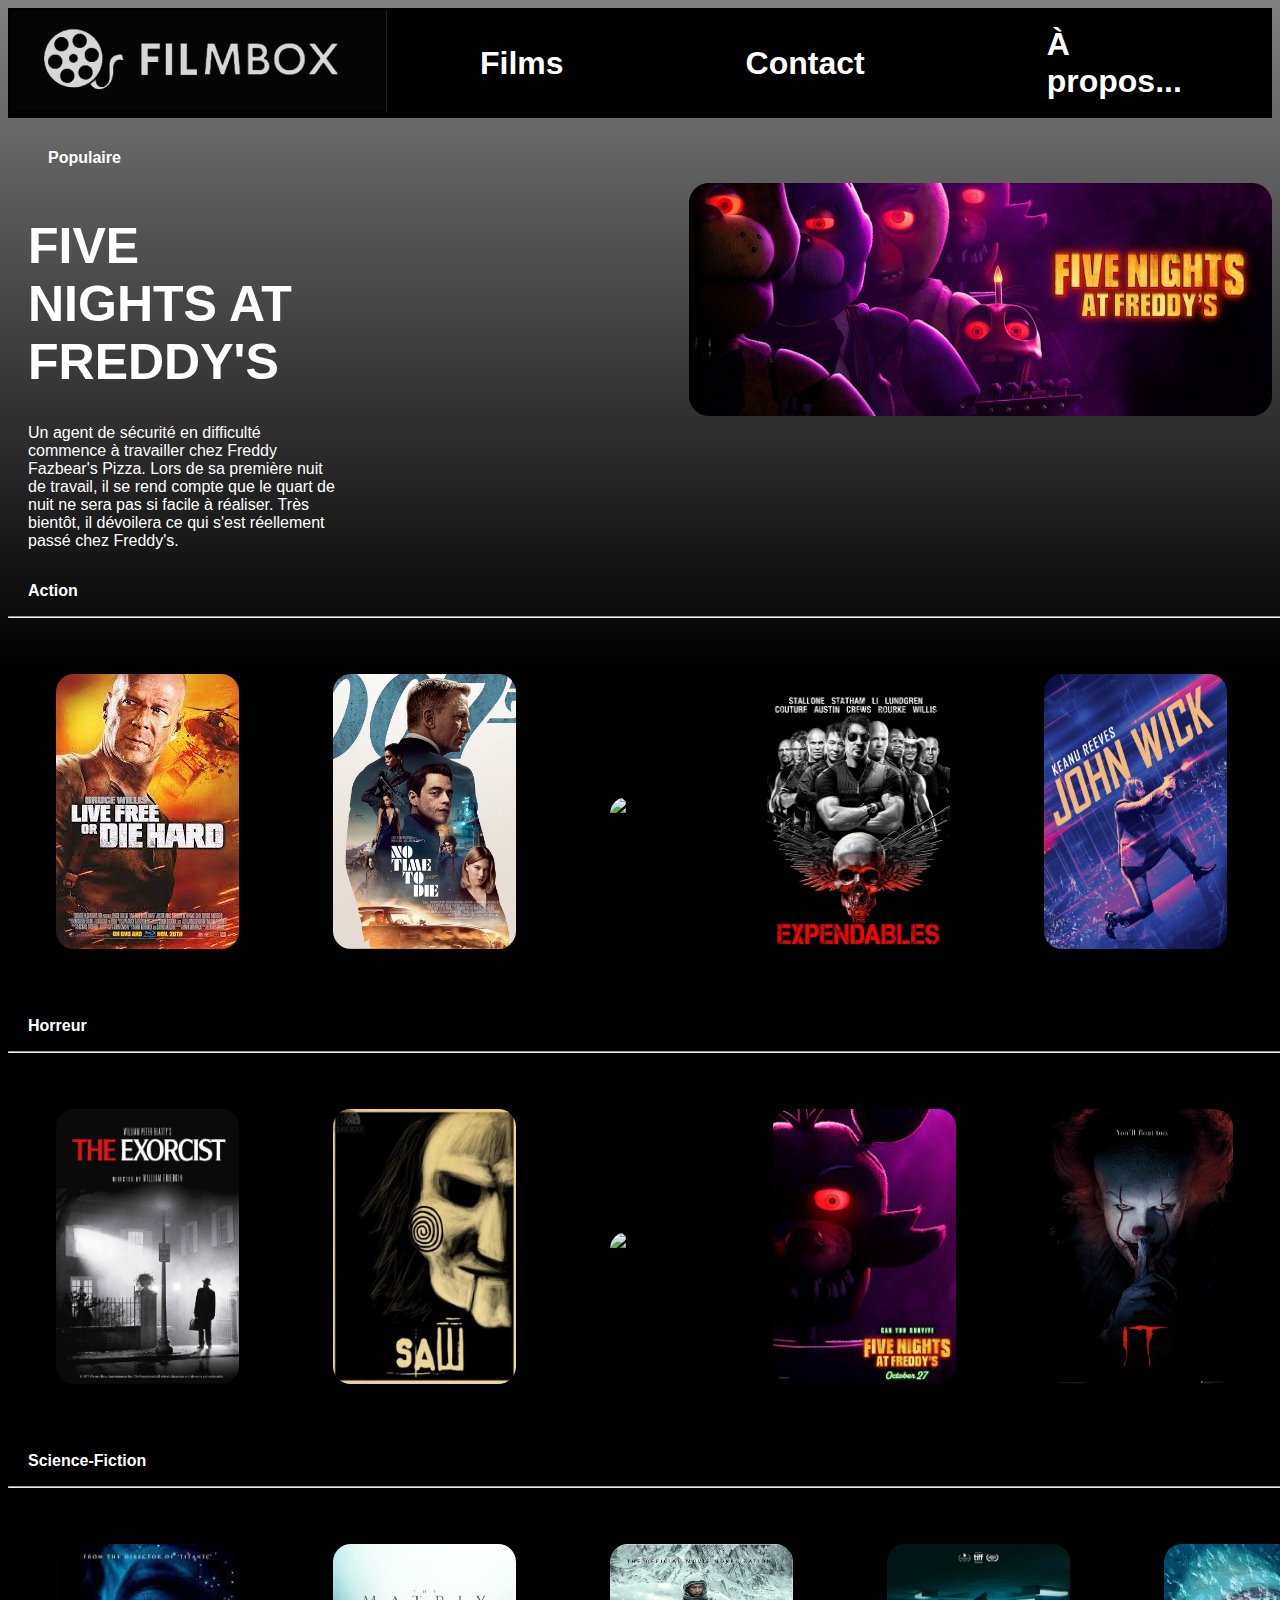
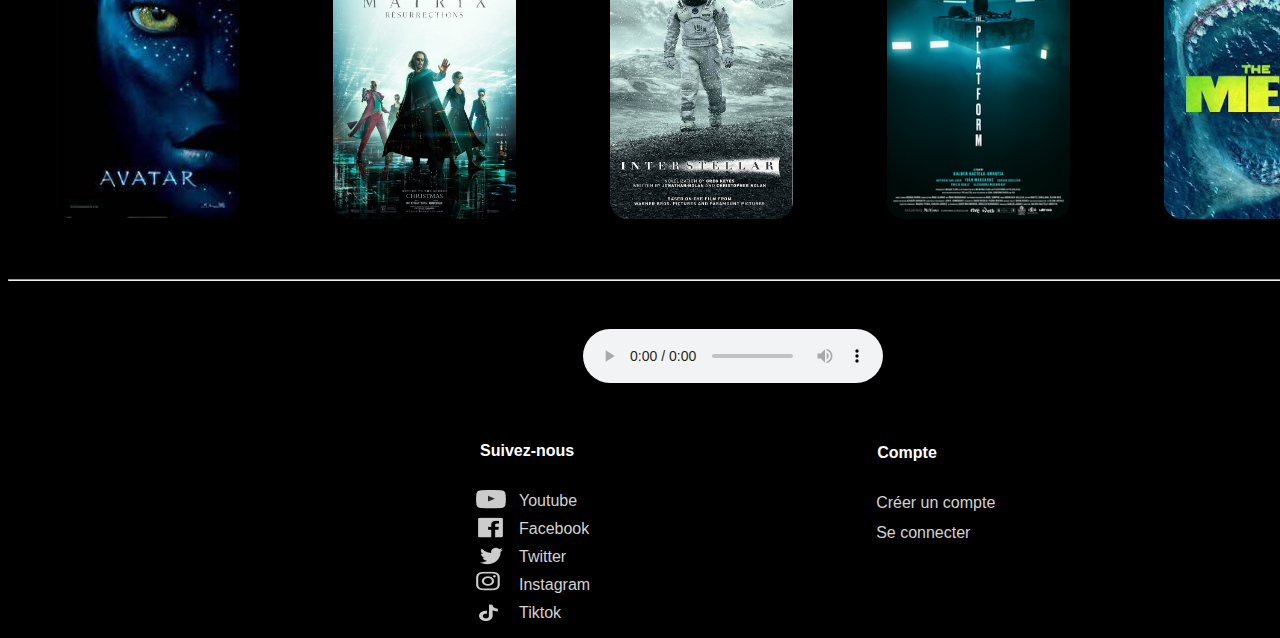
==== index.html @ f68de166 "Contenu CSS Done" ====
<!DOCTYPE html>
<html lang="fr">

<head>
    <meta charset="UTF-8">
    <meta name="viewport" content="width=device-width, initial-scale=1.0">
    <title>Accueil</title>
    <link rel="stylesheet" href="style.css" type="text/css">
</head>

<body class="back">

    <body>
        <header class="head">
            <table>
                <tr>
                    <td><img id="logo" src="images/Logo.jpg" alt="Logo du site"></td>
                    <td class="pages">Films</td>
                    <td class="pages">Contact</td>
                    <td class="pages">À propos...</td>
                </tr>
            </table>
        </header>

        <p class="main-title">Populaire</p>

        <div class="container">
            
            
            <div>
                <h1 id="fnaf">FIVE NIGHTS AT FREDDY'S</h1>
                
                <p class="synopsis">Un agent de sécurité en difficulté commence à travailler chez 
                Freddy Fazbear's Pizza. Lors de sa première nuit de travail, il se 
                rend compte que le quart de nuit ne sera pas si facile à réaliser.
                Très bientôt, il dévoilera ce qui s'est réellement passé chez 
                Freddy's.
            </p></div>
            
            <img src="images/Fnaf(trailer).png" alt="Five night at Freddys" class="fnaf-banner">
            
        </div>

        <p class="title">Action</p>
        <hr class="ligne-horz">

        <table>
            <tr>
                <th><img src="images/LiveFreeDieHard.png" height="275" width="183" alt="LiveFreeDieHard" class="image">
                </th>
                <th><img src="images/NoTimeToDie.png" height="275" width="183" alt="NoTimeToDie" class="image"></th>
                <th><img src="images/MadMax.png" height="275" width="183" alt="MadMax" class="image"></th>
                <th><img src="images/Expendables.png" height="275" width="183" alt="Expendables" class="image"></th>
                <th><img src="images/JohnWick.png" height="275" width="183" alt="JohnWick" class="image"></th>
            </tr>
        </table>

        <p class="title">Horreur</p>
        <hr class="ligne-horz">

        <table>
            <tr>
                <th><img src="images/TheExorcist.png" height="275" width="183" alt="TheExorcist" class="image"></th>
                <th><img src="images/Saw.png" height="275" width="183" alt="Saw" class="image"></th>
                <th><img src="images/Annabelle.png" height="275" width="183" alt="Annabelle" class="image"></th>
                <th><img src="images/Fnaf.jpg" height="275" width="183" alt="Fnaf" class="image"></th>
                <th><img src="images/IT.png" height="275" width="183" alt="IT" class="image"></th>
            </tr>
        </table>

        <p class="title">Science-Fiction</p>
        <hr class="ligne-horz">

        <table>
            <tr>
                <th><img src="images/Avatar.png" height="275" width="183" alt="Avatar" class="image"></th>
                <th><img src="images/Matrix.png" height="275" width="183" alt="Matrix" class="image"></th>
                <th><img src="images/Interstellar.jpg" height="275" width="183" alt="Interstellar" class="image"></th>
                <th><img src="images/Platform.jpg" height="275" width="183" alt="Platform" class="image"></th>
                <th><img src="images/TheMeg.png" height="275" width="183" alt="TheMeg" class="image"></th>
            </tr>
        </table>
        <hr class="ligne-horz">

        <audio src="audio/Project-Ex.mp3" controls class="audio"></audio>

        <table class="text">
            <tr>
                <th class="titre-reseau">Suivez-nous</th>
                <th class="titre-compte">Compte</th>
            </tr>
        </table>

        <table>
            <tr>
                <th><img src="images/Réseaux sociaux.png" alt="Socials" class="image-reseau"></th>
                <th class="text-reseau">Youtube<br>Facebook<br>Twitter<br>Instagram<br>Tiktok</th>
                <th class="text-compte">Créer un compte<br>Se connecter</th>
            </tr>
        </table>
    </body>

</html>
---- style.css ----
.back {
    background-image: linear-gradient(grey, black 30%);
}



#logo {
    margin-left: 0px;
}

.head {
    background-color: black;
    margin-left: 0%;
}

.pages {
    padding-right: 90px;
    padding-left: 90px;
    color: #FFF;
    font-family: 'Inter', sans-serif;
    font-size: 32px;
    font-style: normal;
    font-weight: 700;
}

.info {
    color: #FFF;
    font-family: 'Inter', sans-serif;
    font-style: normal;
    /*font-size: 30px;*/
    padding-left: 18px;
}

.titre {
    color: #FFF;
    font-family: 'Gill Sans', 'Gill Sans MT', Calibri, 'Trebuchet MS', sans-serif;
}

.text {
    color: white;
    font-family: 'Inter', sans-serif;
    font-style: normal;
    padding-left: 20px;
}

#contenuTitre {
    color: #FFF;
    font-size: 50px;
    padding-left: 20px;
    font-weight: bold;
    font-family: 'Saira Condensed', sans-serif;
}

.centrer {
    display: flex;
    flex-wrap: wrap;
    justify-content: flex-start;
}

#vertical-line {
    display: flex;
    justify-content: center;
    align-items: center;
    flex-wrap: nowrap;

    width: 1px;
    min-height: 400px;
    background: white;
}

.presentation {
    display: flex;
    flex-wrap: nowrap;
    justify-content: baseline;
}

.image {
    border-radius: 6cap;
    padding: 45px;
}

.ligne-horz {
    width: 1400px;

}

.audio {
    padding-left: 575px;
    padding-top: 40px;
}

.title {
    color: white;
    font-family: 'Inter', sans-serif;
    font-style: normal;
    padding-left: 20px;
    font-weight: bold;
}

.main-title {
    color: white;
    font-family: 'Inter', sans-serif;
    font-style: normal;
    padding-left: 40px;
    padding-top: 15px;
    font-weight: bold;
}

.fnaf-banner {
    padding-left: 350px;
    padding-top: 0px;
    display: flex;
    flex-direction: row;
    justify-content: flex-end;
    align-items: flex-end;
}

.container{
    display: flex;
    flex-direction: row;
    justify-content: space-between;
    align-items: flex-start;
}

#fnaf {
    padding-left: 20px;
    color: #FFF;
    font-size: 50px;
    font-weight: bold;
    font-family: 'Saira Condensed', sans-serif;
   
}
.synopsis {
    display: flex;
    justify-content: flex-start;
    align-items: flex-start;
    flex-wrap: wrap;
    color: white;
    font-family: 'Inter', sans-serif;
    font-style: normal;
    text-align: top;    
    padding-left: 20px;
   
}

.titre-reseau {
    padding-left: 450px;
    padding-top: 50px;

}

.titre-compte {
    padding-left: 300px;
    padding-top: 55px;

}

.image-reseau {
    padding-left: 465px;
    padding-top: 20px;
}

.text-reseau {
    color: lightgray;
    font-family: 'Inter', sans-serif;
    font-style: normal;
    line-height: 28px;
    padding-left: 10px;
    text-align: left;
    padding-top: 20px;
    font-weight: 100;
}

.text-compte {
    color: lightgray;
    font-family: 'Inter', sans-serif;
    font-style: normal;
    padding-left: 283px;
    line-height: 30px;
    text-align: left;
    font-weight: 100;
    padding-bottom: 60px;
}

#videotrailer{
    padding-top: 100px;
    padding-right: 100px;
    display: flex;
    flex-direction: row;
    justify-content: flex-end;
    align-items: flex-end;
}

.infoFilm{
    width: 400px;
    display: flex;
    flex-direction: row;
    justify-content:space-between;
    color: white;
    font-family: 'Inter', sans-serif;
    font-style: normal;
    padding-left: 20px;
   
}

#Genre{
    padding-top: 20px;
}
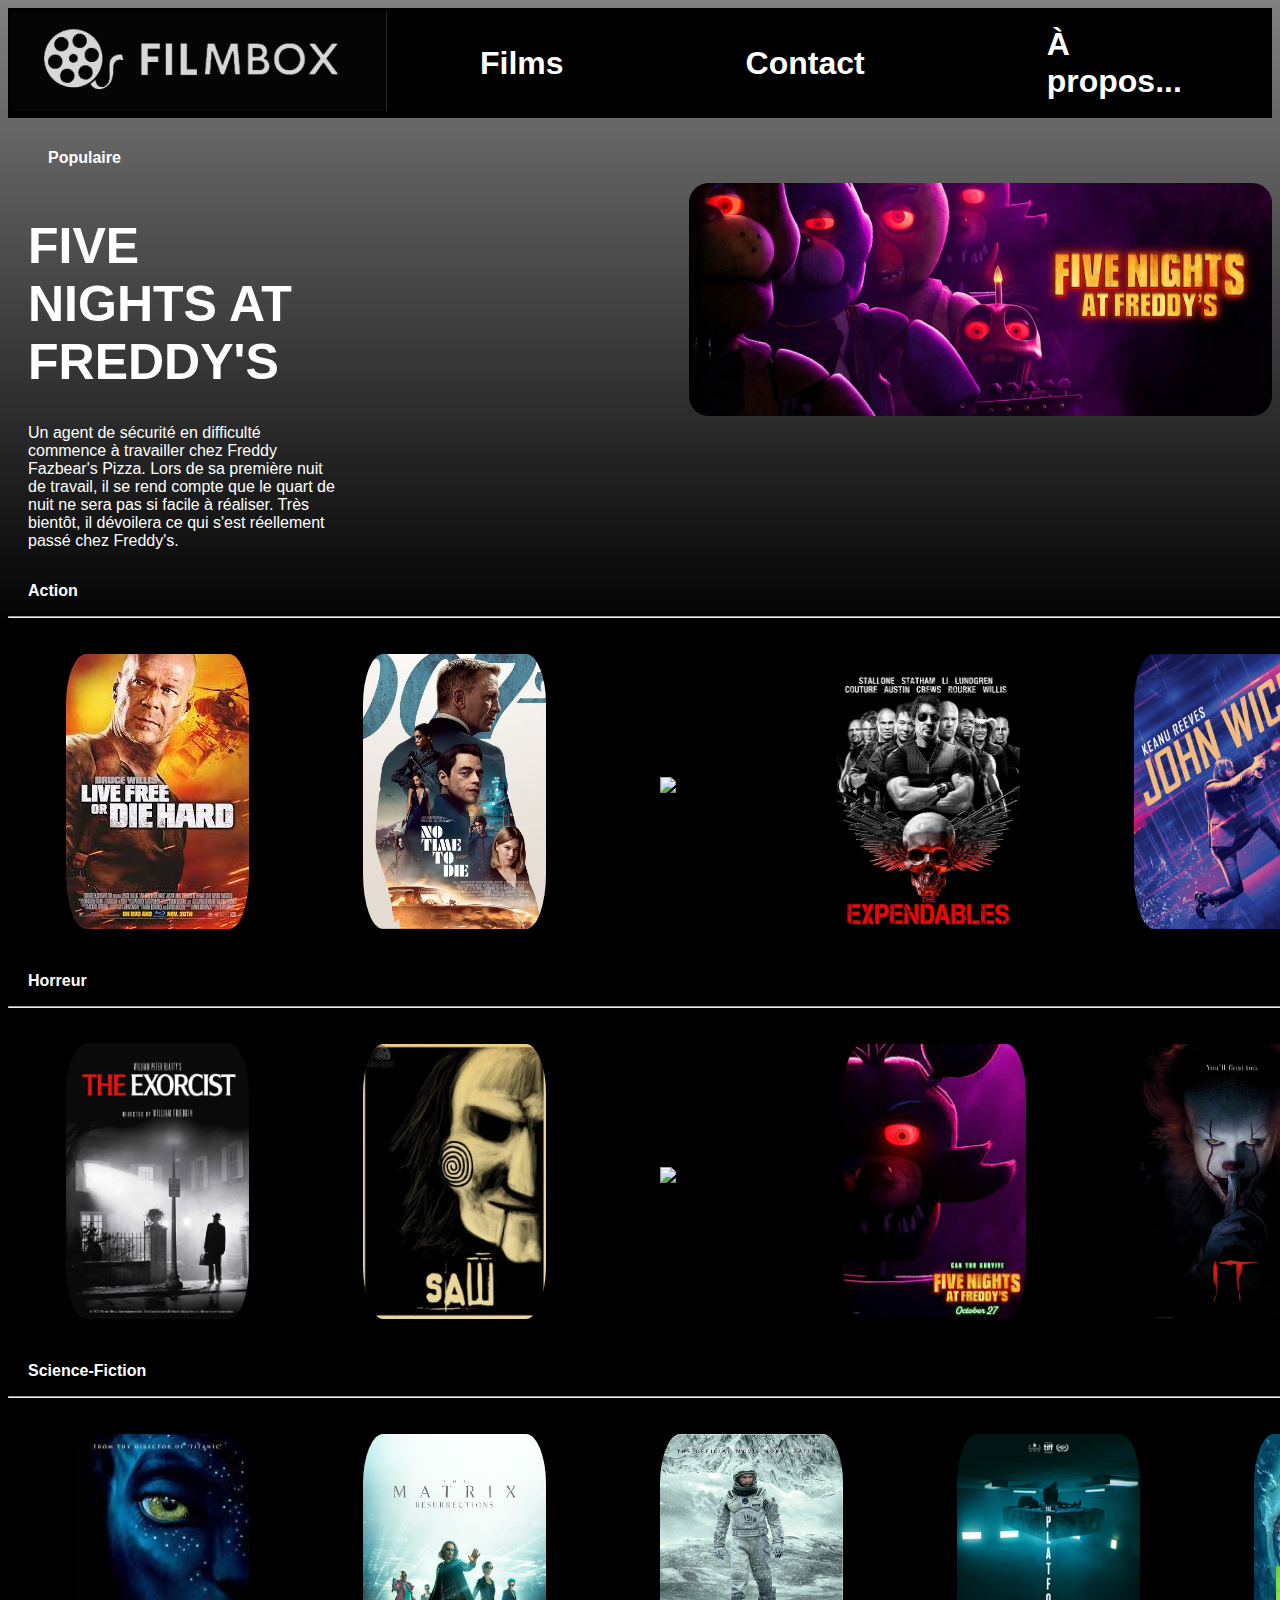
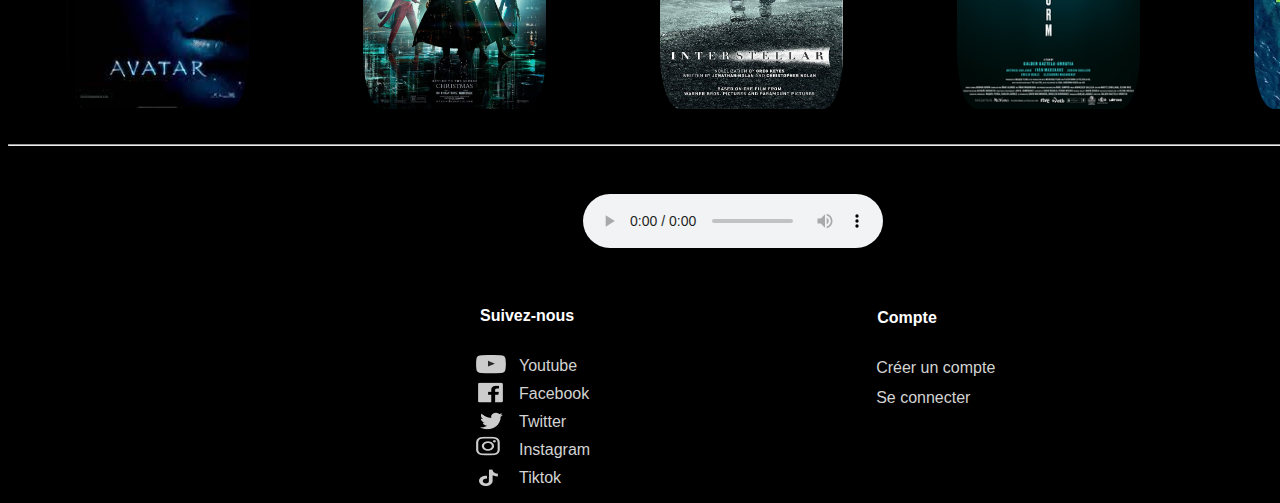
==== commit ac6644cd: "A propos et CSS" ====
--- a/index.html
+++ b/index.html
@@ -25,20 +25,21 @@
         <p class="main-title">Populaire</p>
 
         <div class="container">
-            
-            
+
+
             <div>
                 <h1 id="fnaf">FIVE NIGHTS AT FREDDY'S</h1>
-                
-                <p class="synopsis">Un agent de sécurité en difficulté commence à travailler chez 
-                Freddy Fazbear's Pizza. Lors de sa première nuit de travail, il se 
-                rend compte que le quart de nuit ne sera pas si facile à réaliser.
-                Très bientôt, il dévoilera ce qui s'est réellement passé chez 
-                Freddy's.
-            </p></div>
-            
+
+                <p class="synopsis">Un agent de sécurité en difficulté commence à travailler chez
+                    Freddy Fazbear's Pizza. Lors de sa première nuit de travail, il se
+                    rend compte que le quart de nuit ne sera pas si facile à réaliser.
+                    Très bientôt, il dévoilera ce qui s'est réellement passé chez
+                    Freddy's.
+                </p>
+            </div>
+
             <img src="images/Fnaf(trailer).png" alt="Five night at Freddys" class="fnaf-banner">
-            
+
         </div>
 
         <p class="title">Action</p>
--- a/style.css
+++ b/style.css
@@ -1,9 +1,9 @@
+/*degradé background*/
 .back {
     background-image: linear-gradient(grey, black 30%);
 }
 
-
-
+/*logo filmbox*/
 #logo {
     margin-left: 0px;
 }
@@ -23,24 +23,59 @@
     font-weight: 700;
 }
 
-.info {
-    color: #FFF;
-    font-family: 'Inter', sans-serif;
-    font-style: normal;
-    /*font-size: 30px;*/
+/*DA, nom, et role*/
+.info1 {
+    color: #FFF;
+    font-family: 'Inter', sans-serif;
     padding-left: 18px;
-}
-
-.titre {
-    color: #FFF;
-    font-family: 'Gill Sans', 'Gill Sans MT', Calibri, 'Trebuchet MS', sans-serif;
-}
-
+    text-align: left;
+}
+
+.info2 {
+    color: #FFF;
+    font-family: 'Inter', sans-serif;
+    padding-left: 140px;
+    text-align: left;
+}
+
+.role1 {
+    color: #FFF;
+    font-family: 'Inter', sans-serif;
+    padding-top: 20px;
+}
+
+.role2 {
+    color: #FFF;
+    font-family: 'Inter', sans-serif;
+    padding-left: 100px;
+    padding-top: 20px;
+}
+/*font, couleur et alignement des textes*/
 .text {
     color: white;
     font-family: 'Inter', sans-serif;
     font-style: normal;
     padding-left: 20px;
+    text-align: left;
+}
+/*description projet1*/
+.text-description1 {
+    color: white;
+    font-family: 'Inter', sans-serif;
+    font-style: normal;
+    padding-left: 20px;
+    text-align: left;
+    font-weight: 100;
+}
+
+/*description projet2*/
+.text-description2 {
+    color: white;
+    font-family: 'Inter', sans-serif;
+    font-style: normal;
+    padding-left: 140px;
+    text-align: left;
+    font-weight: 100;
 }
 
 #contenuTitre {
@@ -57,33 +92,20 @@
     justify-content: flex-start;
 }
 
-#vertical-line {
-    display: flex;
-    justify-content: center;
-    align-items: center;
-    flex-wrap: nowrap;
-
-    width: 1px;
-    min-height: 400px;
-    background: white;
-}
-
-.presentation {
-    display: flex;
-    flex-wrap: nowrap;
-    justify-content: baseline;
-}
-
 .image {
-    border-radius: 6cap;
-    padding: 45px;
-}
-
+    border-radius: 75px;
+    padding: 55px;
+    padding-bottom: 20px;
+    padding-top: 25px;
+}
+
+/*ligne separe categorie*/
 .ligne-horz {
     width: 1400px;
 
 }
 
+/*musique ambient*/
 .audio {
     padding-left: 575px;
     padding-top: 40px;
@@ -115,7 +137,7 @@
     align-items: flex-end;
 }
 
-.container{
+.container {
     display: flex;
     flex-direction: row;
     justify-content: space-between;
@@ -128,8 +150,9 @@
     font-size: 50px;
     font-weight: bold;
     font-family: 'Saira Condensed', sans-serif;
-   
-}
+}
+
+/*synopsis film*/
 .synopsis {
     display: flex;
     justify-content: flex-start;
@@ -138,37 +161,36 @@
     color: white;
     font-family: 'Inter', sans-serif;
     font-style: normal;
-    text-align: top;    
-    padding-left: 20px;
-   
-}
-
+    text-align: top;
+    padding-left: 20px;
+}
+
+/*Reseau sociaux*/
 .titre-reseau {
     padding-left: 450px;
     padding-top: 50px;
-
-}
-
+}
+
+.image-reseau {
+    padding-left: 465px;
+    padding-top: 20px;
+}
+
+.text-reseau {
+    color: lightgray;
+    font-family: 'Inter', sans-serif;
+    font-style: normal;
+    line-height: 28px;
+    padding-left: 10px;
+    text-align: left;
+    padding-top: 20px;
+    font-weight: 100;
+}
+
+/*Cree compte*/
 .titre-compte {
     padding-left: 300px;
     padding-top: 55px;
-
-}
-
-.image-reseau {
-    padding-left: 465px;
-    padding-top: 20px;
-}
-
-.text-reseau {
-    color: lightgray;
-    font-family: 'Inter', sans-serif;
-    font-style: normal;
-    line-height: 28px;
-    padding-left: 10px;
-    text-align: left;
-    padding-top: 20px;
-    font-weight: 100;
 }
 
 .text-compte {
@@ -182,7 +204,8 @@
     padding-bottom: 60px;
 }
 
-#videotrailer{
+/*video trailer*/
+#videotrailer {
     padding-top: 100px;
     padding-right: 100px;
     display: flex;
@@ -191,19 +214,124 @@
     align-items: flex-end;
 }
 
-.infoFilm{
+.infoFilm {
     width: 400px;
     display: flex;
     flex-direction: row;
-    justify-content:space-between;
-    color: white;
-    font-family: 'Inter', sans-serif;
-    font-style: normal;
-    padding-left: 20px;
-   
-}
-
-#Genre{
-    padding-top: 20px;
-}
-
+    justify-content: space-between;
+    color: white;
+    font-family: 'Inter', sans-serif;
+    font-style: normal;
+    padding-left: 20px;
+}
+
+#Genre {
+    padding-top: 20px;
+}
+
+.button {
+    display: flex;
+    justify-content: flex-start;
+    align-items: flex-start;
+    width: 500px;
+    font-family: 'Inter', sans-serif;
+    font-size: 22px;
+    margin: 5px;
+    color: white;
+    padding: 10px;
+    font-weight: bold;
+}
+
+#buttonâge {
+    display: flex;
+    justify-content: flex-start;
+    align-items: flex-start;
+    width: 500px;
+    font-family: 'Inter', sans-serif;
+    font-size: 22px;
+    margin: 5px;
+    color: black;
+    padding: 10px;
+}
+
+.input {
+    display: flex;
+    justify-content: flex-start;
+    align-items: flex-start;
+    width: 500px;
+    font-family: 'Inter', sans-serif;
+    font-size: 22px;
+    margin: 5px;
+    color: black;
+    padding: 10px;
+}
+
+.nom {
+    color: white;
+    width: 50px;
+    font-family: 'Inter', sans-serif;
+    font-size: 30px;
+    font-weight: bold;
+}
+
+.square {
+    display: flex;
+    justify-content: center;
+    flex-direction: column;
+    align-items: center;
+    padding: 25px;
+    width: fit-content;
+}
+
+.remplir {
+    margin: 50px;
+    display: flex;
+    justify-content: center;
+    align-items: center;
+}
+
+.format {
+    padding: 5px;
+    margin: 10px;
+}
+
+.suggestions {
+    display: flex;
+    justify-content: flex-start;
+    align-items: center;
+    margin: 20px;
+    padding: 15px;
+}
+
+.FilmSuggestions {
+
+    color: #FFF;
+    font-family: 'Inter', sans-serif;
+}
+
+#Proposition {
+    display: flex;
+    flex-direction: row;
+    flex-wrap: wrap;
+    justify-content: center;
+    align-items: center;
+}
+
+/*Boutton send*/
+.send {
+    color: white;
+    background-color: red;
+    display: flex;
+    justify-content: center;
+    align-items: center;
+    flex-wrap: wrap;
+    width: 600px;
+    height: 50px;
+}
+/*Ligne qui separe nos paragraph*/
+.ligne-vert {
+    border-left: 6px;
+    height: 620px;
+    position: absolute;
+    left: 35%;
+}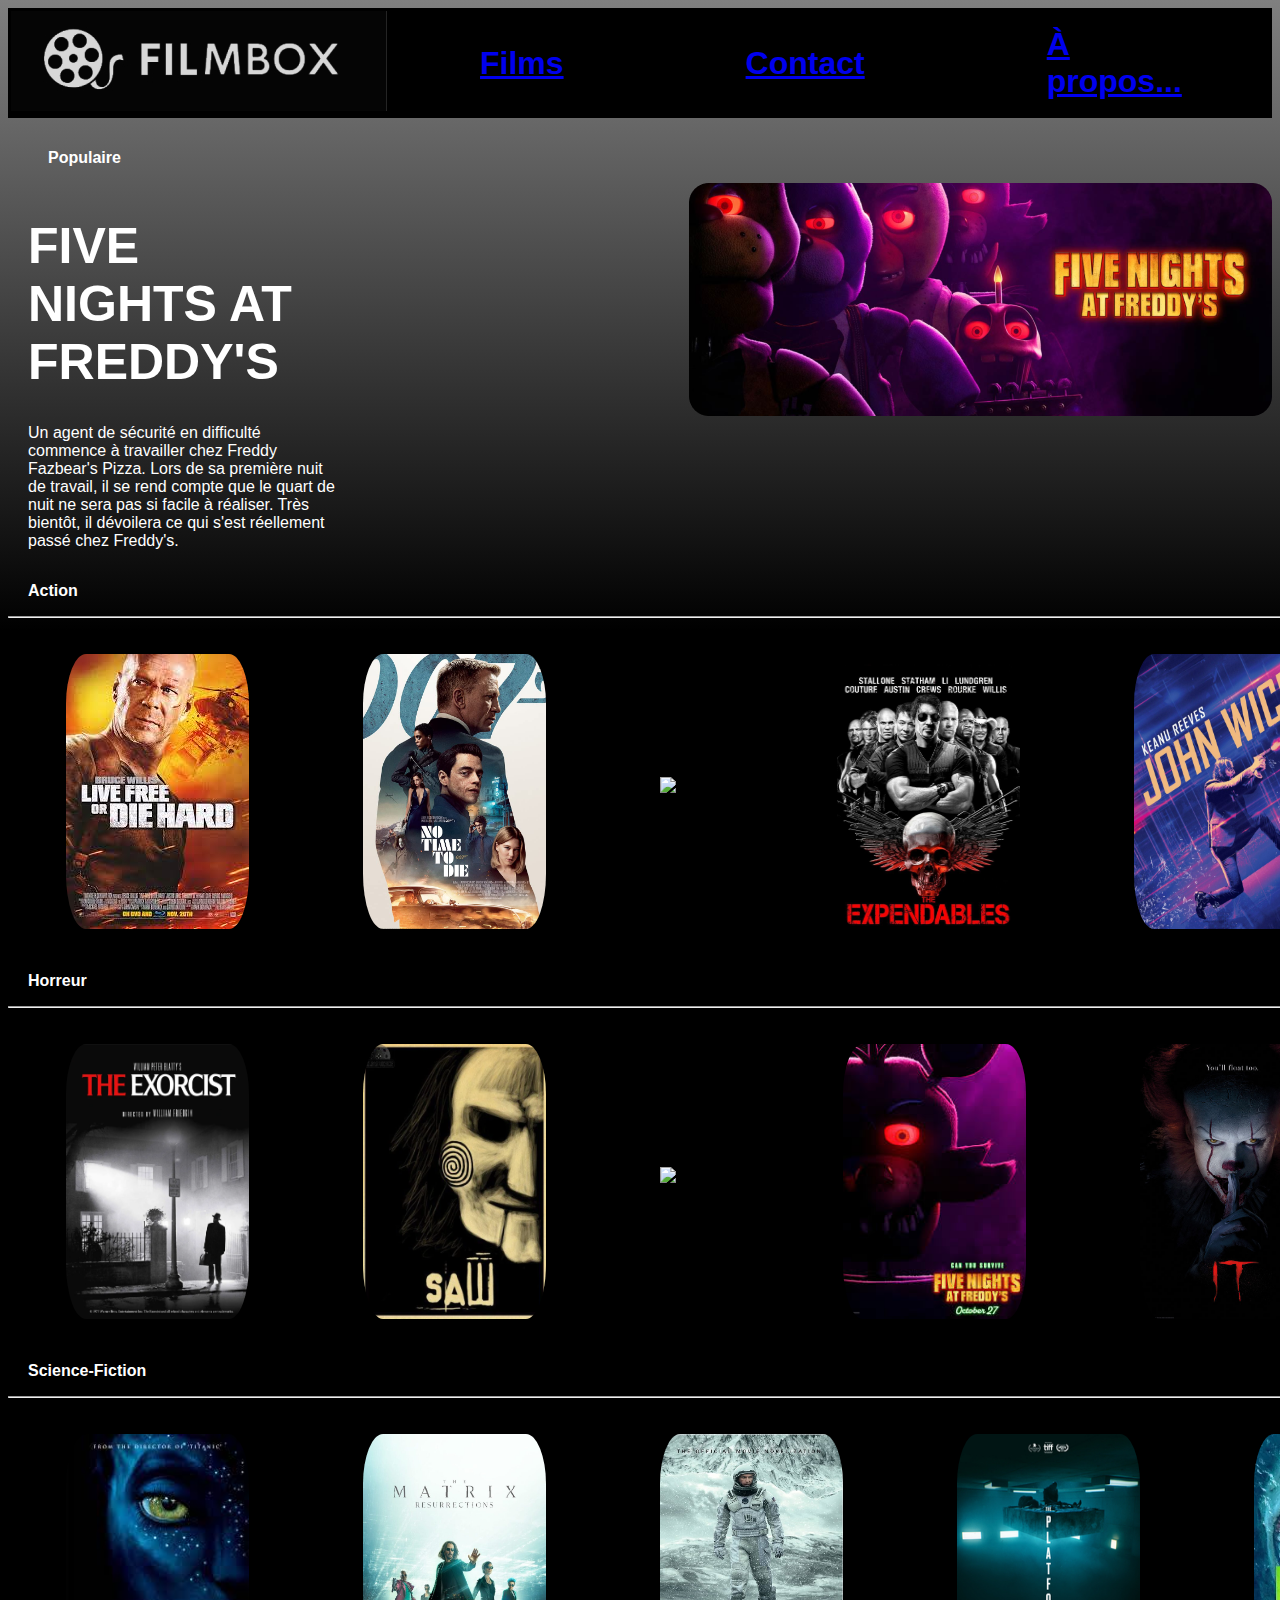
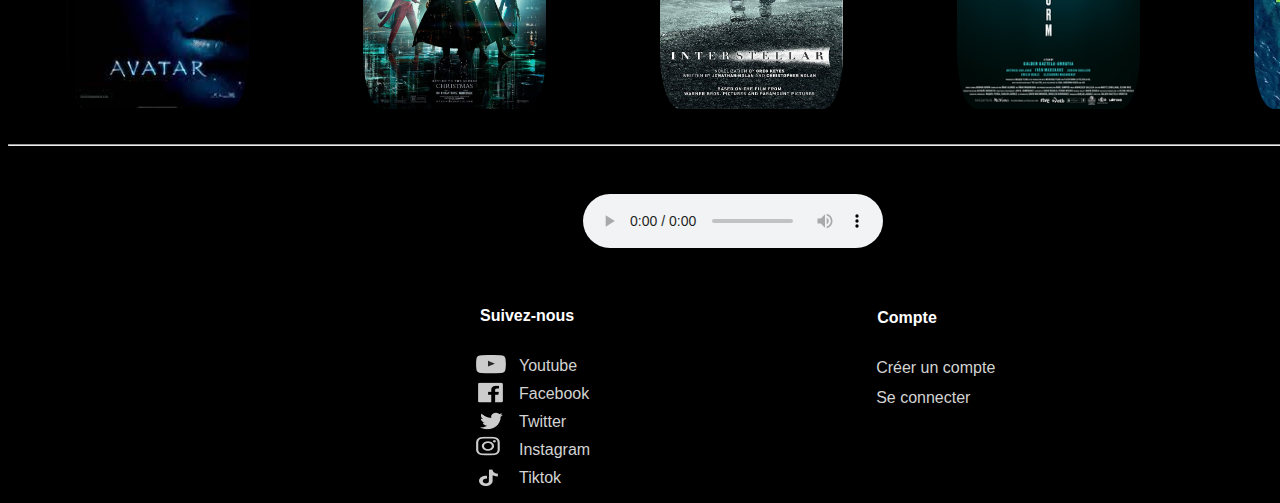
==== commit a10ba51c: "Résolution contact, navigation et l'élément video" ====
--- a/index.html
+++ b/index.html
@@ -11,21 +11,22 @@
 <body class="back">
 
     <body>
+        <!--Banner navigation-->
         <header class="head">
             <table>
                 <tr>
-                    <td><img id="logo" src="images/Logo.jpg" alt="Logo du site"></td>
-                    <td class="pages">Films</td>
-                    <td class="pages">Contact</td>
-                    <td class="pages">À propos...</td>
+                    <td> <a href="index.html"><img id="logo" src="images/Logo.jpg" alt="Logo du site"></a></td>
+                    <td class="pages"><a href="index.html">Films</a></td>
+                    <td class="pages"><a href="Contact.html">Contact</a></td>
+                    <td class="pages"><a href="Propos.html">À propos...</a> </td>
                 </tr>
             </table>
         </header>
 
+        <!--Un section pour le film le plus populaire-->
         <p class="main-title">Populaire</p>
 
         <div class="container">
-
 
             <div>
                 <h1 id="fnaf">FIVE NIGHTS AT FREDDY'S</h1>
@@ -38,10 +39,11 @@
                 </p>
             </div>
 
-            <img src="images/Fnaf(trailer).png" alt="Five night at Freddys" class="fnaf-banner">
+            <a href="Contenu.html"><img src="images/Fnaf(trailer).png" alt="Five night at Freddys" class="fnaf-banner"></a>
 
         </div>
 
+        <!--Les films et leurs catégorie-->
         <p class="title">Action</p>
         <hr class="ligne-horz">
 
@@ -83,8 +85,10 @@
         </table>
         <hr class="ligne-horz">
 
+        <!--element audio-->
         <audio src="audio/Project-Ex.mp3" controls class="audio"></audio>
 
+        <!--Cree compte-->
         <table class="text">
             <tr>
                 <th class="titre-reseau">Suivez-nous</th>
@@ -92,6 +96,7 @@
             </tr>
         </table>
 
+        <!--Reseau sociaux-->
         <table>
             <tr>
                 <th><img src="images/Réseaux sociaux.png" alt="Socials" class="image-reseau"></th>
--- a/style.css
+++ b/style.css
@@ -21,6 +21,8 @@
     font-size: 32px;
     font-style: normal;
     font-weight: 700;
+    text-decoration: none;
+    
 }
 
 /*DA, nom, et role*/
@@ -307,11 +309,12 @@
 
     color: #FFF;
     font-family: 'Inter', sans-serif;
+    align-items: center;
 }
 
 #Proposition {
     display: flex;
-    flex-direction: row;
+    flex-direction: column;
     flex-wrap: wrap;
     justify-content: center;
     align-items: center;
@@ -334,4 +337,9 @@
     height: 620px;
     position: absolute;
     left: 35%;
+}
+
+.video {
+    padding-left: 100px;
+    padding-top: 50px;
 }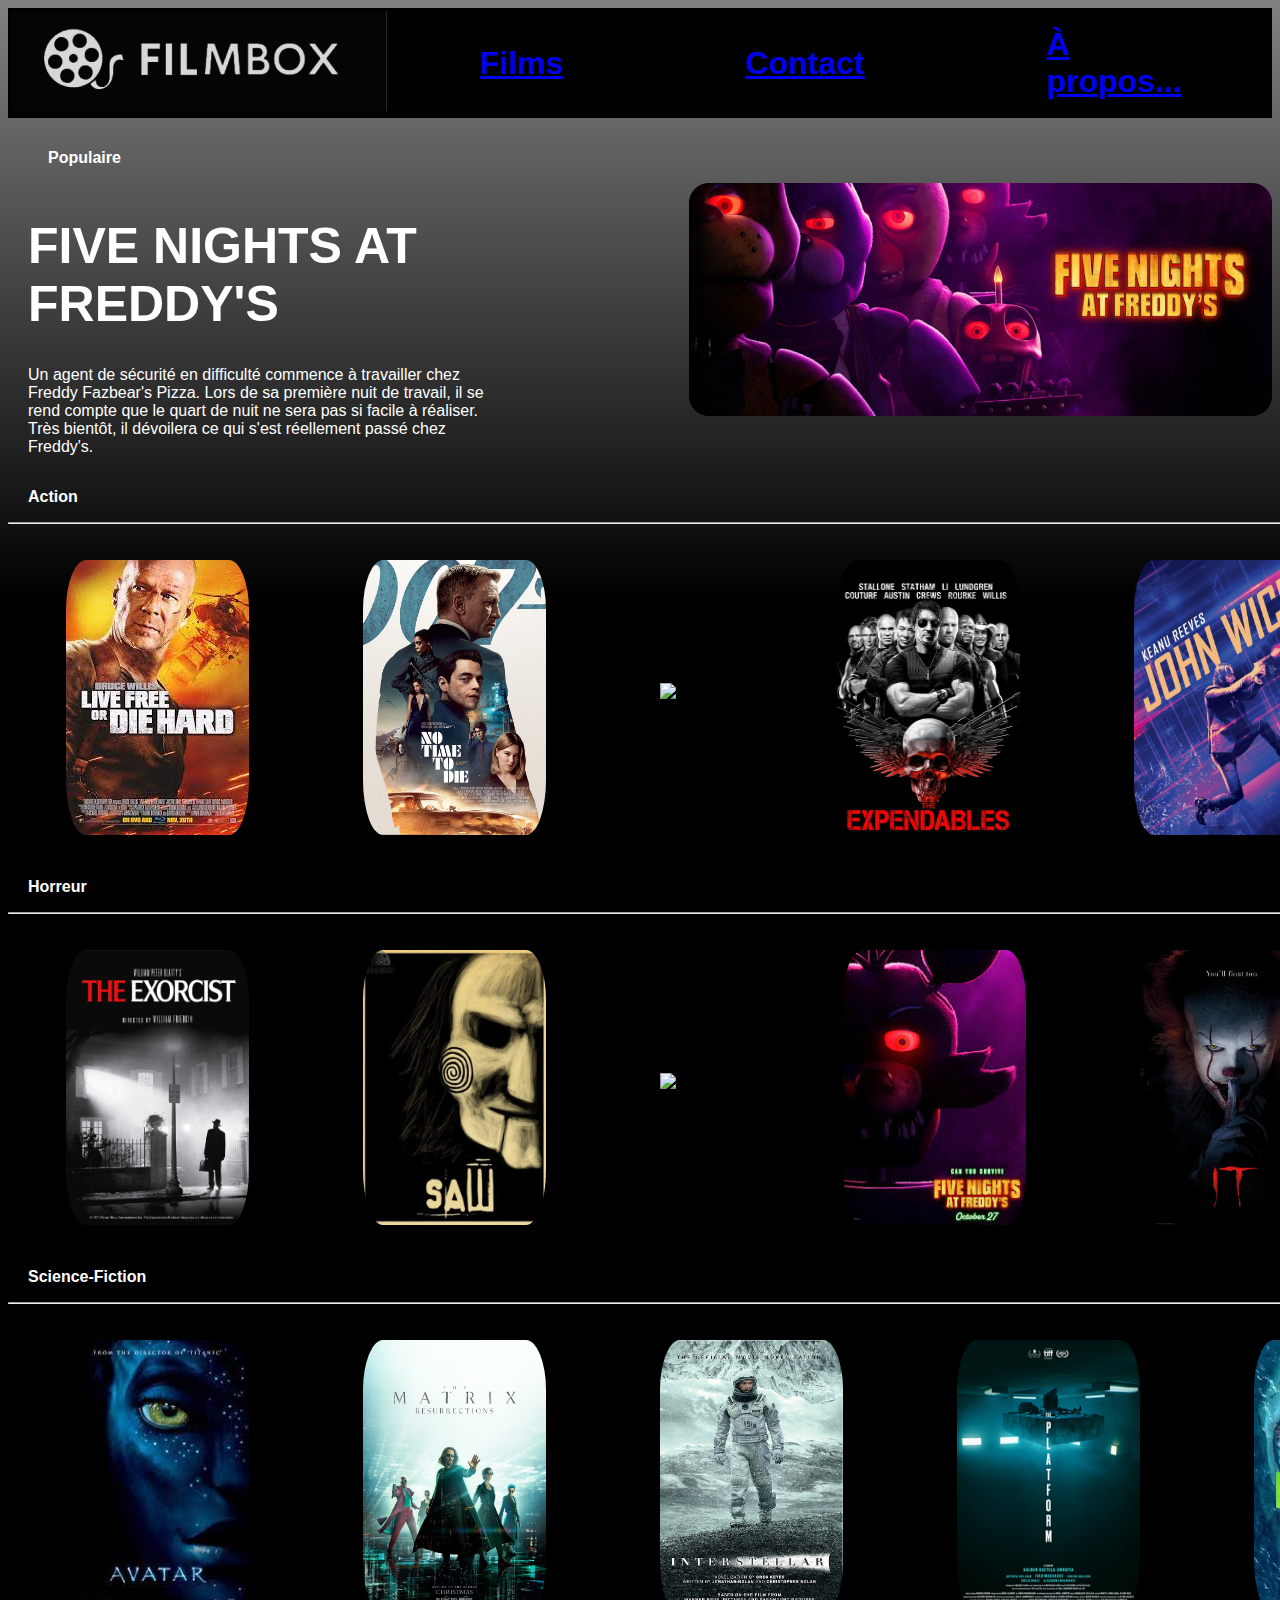
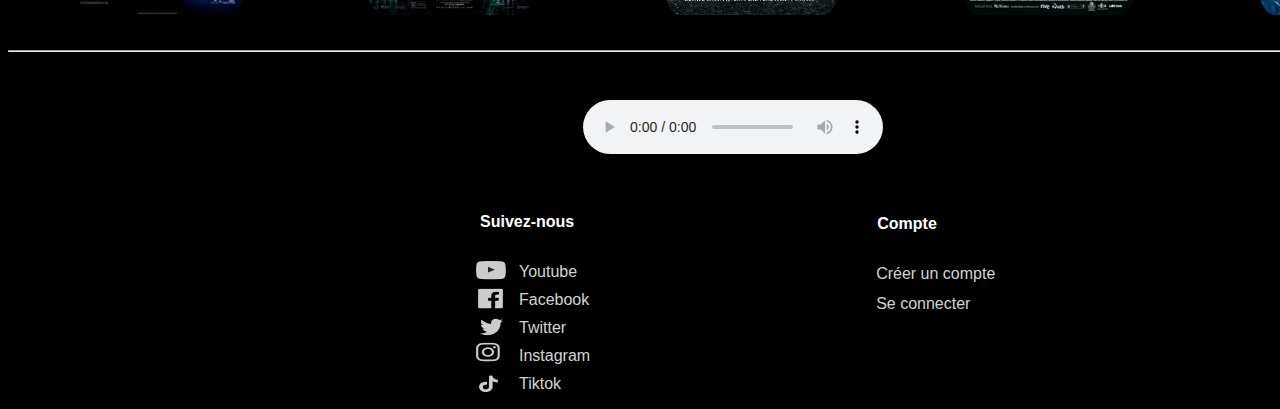
==== commit b7369252: "Modification html et css" ====
--- a/index.html
+++ b/index.html
@@ -31,16 +31,16 @@
             <div>
                 <h1 id="fnaf">FIVE NIGHTS AT FREDDY'S</h1>
 
-                <p class="synopsis">Un agent de sécurité en difficulté commence à travailler chez
-                    Freddy Fazbear's Pizza. Lors de sa première nuit de travail, il se
-                    rend compte que le quart de nuit ne sera pas si facile à réaliser.
-                    Très bientôt, il dévoilera ce qui s'est réellement passé chez
+                <p class="synopsis">Un agent de sécurité en difficulté commence à travailler chez<br>
+                    Freddy Fazbear's Pizza. Lors de sa première nuit de travail, il se<br>
+                    rend compte que le quart de nuit ne sera pas si facile à réaliser.<br>
+                    Très bientôt, il dévoilera ce qui s'est réellement passé chez<br>
                     Freddy's.
                 </p>
             </div>
 
-            <a href="Contenu.html"><img src="images/Fnaf(trailer).png" alt="Five night at Freddys" class="fnaf-banner"></a>
-
+            <a href="Contenu.html"><img src="images/Fnaf(trailer).png" alt="Five night at Freddys"
+                    class="fnaf-banner"></a>
         </div>
 
         <!--Les films et leurs catégorie-->
@@ -57,7 +57,7 @@
                 <th><img src="images/JohnWick.png" height="275" width="183" alt="JohnWick" class="image"></th>
             </tr>
         </table>
-
+        
         <p class="title">Horreur</p>
         <hr class="ligne-horz">
 
@@ -66,7 +66,8 @@
                 <th><img src="images/TheExorcist.png" height="275" width="183" alt="TheExorcist" class="image"></th>
                 <th><img src="images/Saw.png" height="275" width="183" alt="Saw" class="image"></th>
                 <th><img src="images/Annabelle.png" height="275" width="183" alt="Annabelle" class="image"></th>
-                <th><img src="images/Fnaf.jpg" height="275" width="183" alt="Fnaf" class="image"></th>
+                <th><a href="Contenu.html"><img src="images/Fnaf.jpg" height="275" width="183" alt="Fnaf"
+                            class="image"></a></th>
                 <th><img src="images/IT.png" height="275" width="183" alt="IT" class="image"></th>
             </tr>
         </table>
--- a/style.css
+++ b/style.css
@@ -19,10 +19,8 @@
     color: #FFF;
     font-family: 'Inter', sans-serif;
     font-size: 32px;
-    font-style: normal;
     font-weight: 700;
-    text-decoration: none;
-    
+    text-decoration-color: #FFF;
 }
 
 /*DA, nom, et role*/
@@ -36,7 +34,7 @@
 .info2 {
     color: #FFF;
     font-family: 'Inter', sans-serif;
-    padding-left: 140px;
+    padding-left: 130px;
     text-align: left;
 }
 
@@ -52,6 +50,7 @@
     padding-left: 100px;
     padding-top: 20px;
 }
+
 /*font, couleur et alignement des textes*/
 .text {
     color: white;
@@ -60,6 +59,7 @@
     padding-left: 20px;
     text-align: left;
 }
+
 /*description projet1*/
 .text-description1 {
     color: white;
@@ -75,7 +75,7 @@
     color: white;
     font-family: 'Inter', sans-serif;
     font-style: normal;
-    padding-left: 140px;
+    padding-left: 130px;
     text-align: left;
     font-weight: 100;
 }
@@ -104,7 +104,6 @@
 /*ligne separe categorie*/
 .ligne-horz {
     width: 1400px;
-
 }
 
 /*musique ambient*/
@@ -128,10 +127,11 @@
     padding-left: 40px;
     padding-top: 15px;
     font-weight: bold;
+    padding-right: 50px;
 }
 
 .fnaf-banner {
-    padding-left: 350px;
+    padding-left: 20px;
     padding-top: 0px;
     display: flex;
     flex-direction: row;
@@ -306,7 +306,6 @@
 }
 
 .FilmSuggestions {
-
     color: #FFF;
     font-family: 'Inter', sans-serif;
     align-items: center;
@@ -331,12 +330,13 @@
     width: 600px;
     height: 50px;
 }
+
 /*Ligne qui separe nos paragraph*/
 .ligne-vert {
     border-left: 6px;
-    height: 620px;
+    height: 580px;
     position: absolute;
-    left: 35%;
+    left: 32%;
 }
 
 .video {
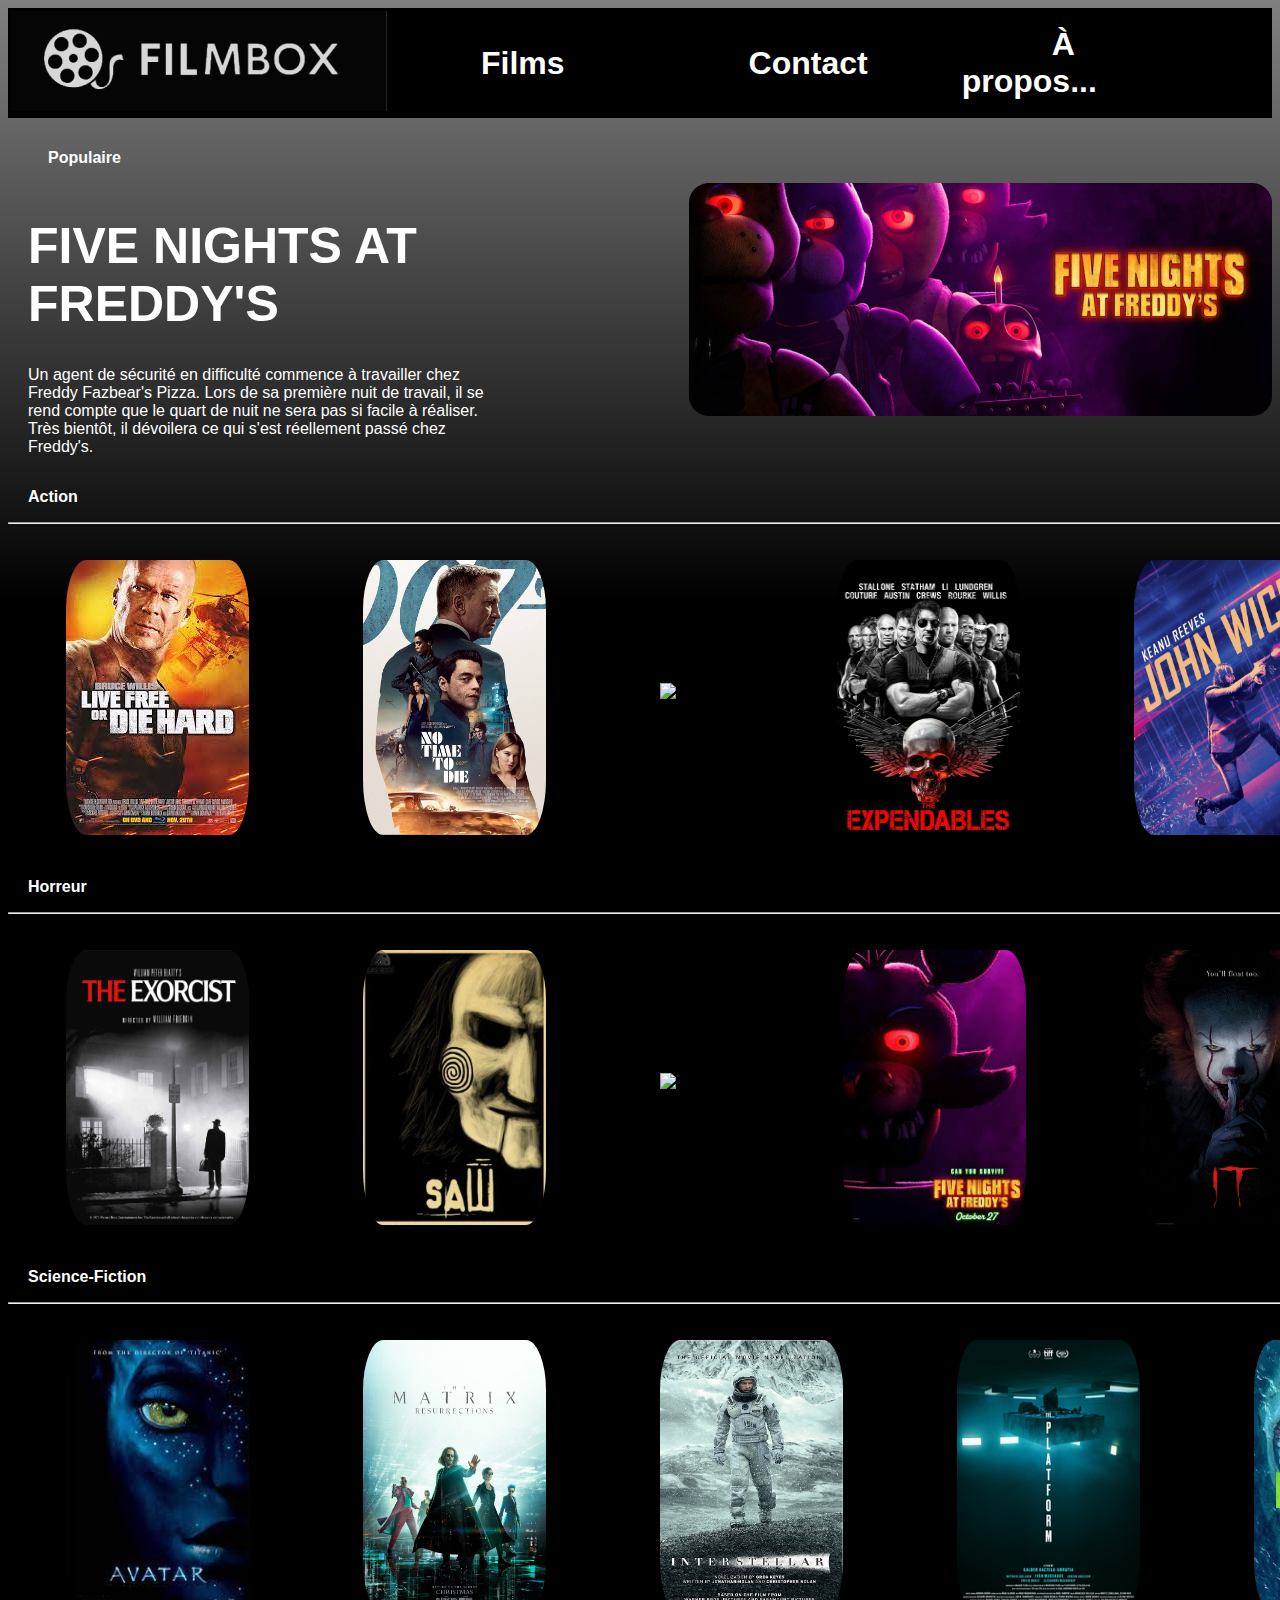
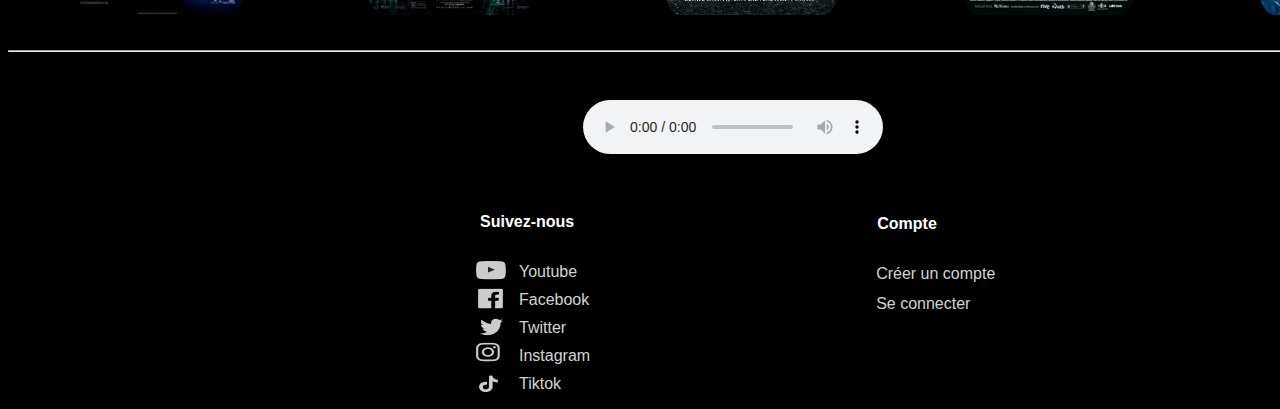
==== commit 9854e794: "Color Link Enlevé" ====
--- a/index.html
+++ b/index.html
@@ -16,9 +16,9 @@
             <table>
                 <tr>
                     <td> <a href="index.html"><img id="logo" src="images/Logo.jpg" alt="Logo du site"></a></td>
-                    <td class="pages"><a href="index.html">Films</a></td>
-                    <td class="pages"><a href="Contact.html">Contact</a></td>
-                    <td class="pages"><a href="Propos.html">À propos...</a> </td>
+                    <td ><a class="pages" href="index.html">Films</a></td>
+                    <td ><a class="pages" href="Contact.html">Contact</a></td>
+                    <td ><a class="pages" href="Propos.html">À propos...</a> </td>
                 </tr>
             </table>
         </header>
--- a/style.css
+++ b/style.css
@@ -5,12 +5,12 @@
 
 /*logo filmbox*/
 #logo {
-    margin-left: 0px;
+    
 }
 
 .head {
     background-color: black;
-    margin-left: 0%;
+    margin: 0%;
 }
 
 .pages {
@@ -20,7 +20,13 @@
     font-family: 'Inter', sans-serif;
     font-size: 32px;
     font-weight: 700;
+<<<<<<< Updated upstream
     text-decoration-color: #FFF;
+=======
+    background-color: transparent;
+    text-decoration: none;
+    
+>>>>>>> Stashed changes
 }
 
 /*DA, nom, et role*/
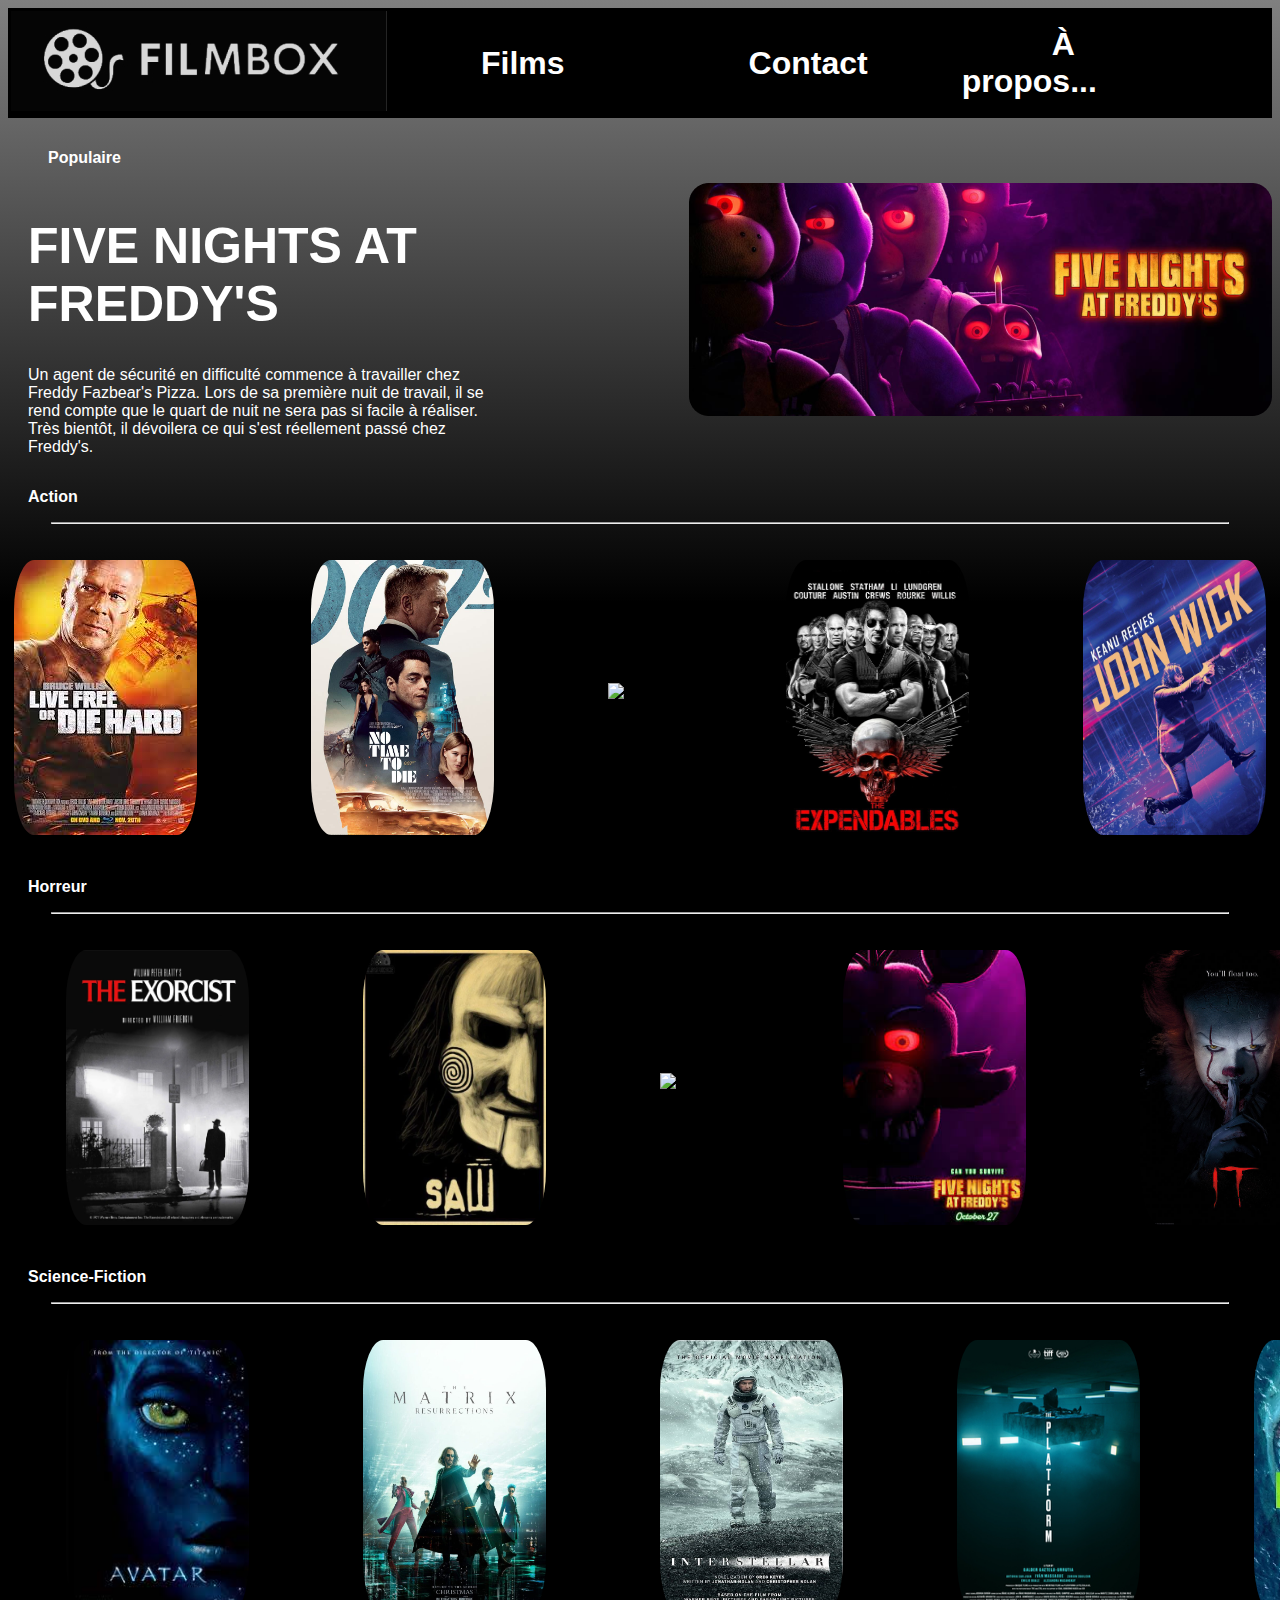
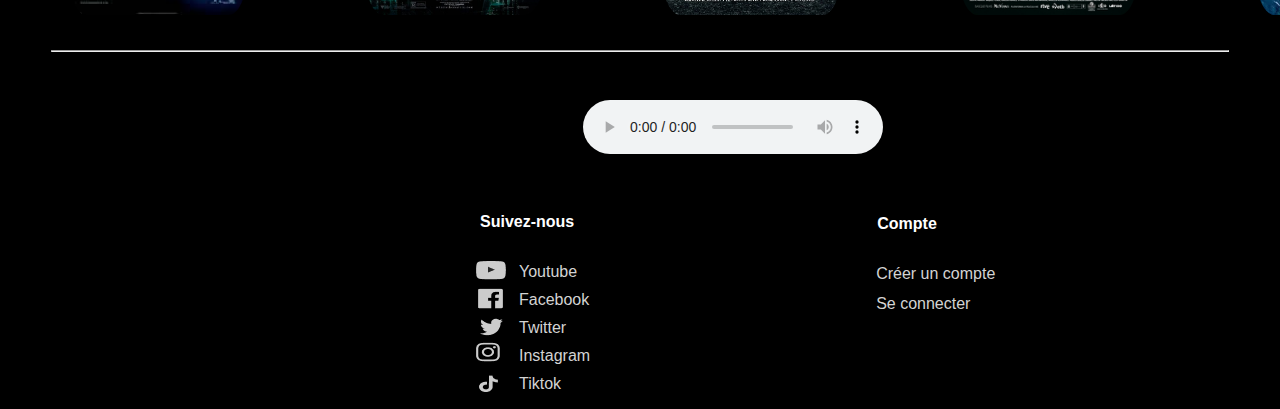
==== commit 72ffe2dd: "Distance film img" ====
--- a/index.html
+++ b/index.html
@@ -47,7 +47,7 @@
         <p class="title">Action</p>
         <hr class="ligne-horz">
 
-        <table>
+        <table class="film-img">
             <tr>
                 <th><img src="images/LiveFreeDieHard.png" height="275" width="183" alt="LiveFreeDieHard" class="image">
                 </th>
--- a/style.css
+++ b/style.css
@@ -20,13 +20,9 @@
     font-family: 'Inter', sans-serif;
     font-size: 32px;
     font-weight: 700;
-<<<<<<< Updated upstream
     text-decoration-color: #FFF;
-=======
     background-color: transparent;
     text-decoration: none;
-    
->>>>>>> Stashed changes
 }
 
 /*DA, nom, et role*/
@@ -109,7 +105,7 @@
 
 /*ligne separe categorie*/
 .ligne-horz {
-    width: 1400px;
+    width: 93%;
 }
 
 /*musique ambient*/
@@ -348,4 +344,10 @@
 .video {
     padding-left: 100px;
     padding-top: 50px;
+}
+
+.film-img {
+    display: flex;
+    flex-wrap: nowrap;
+    justify-content: center;
 }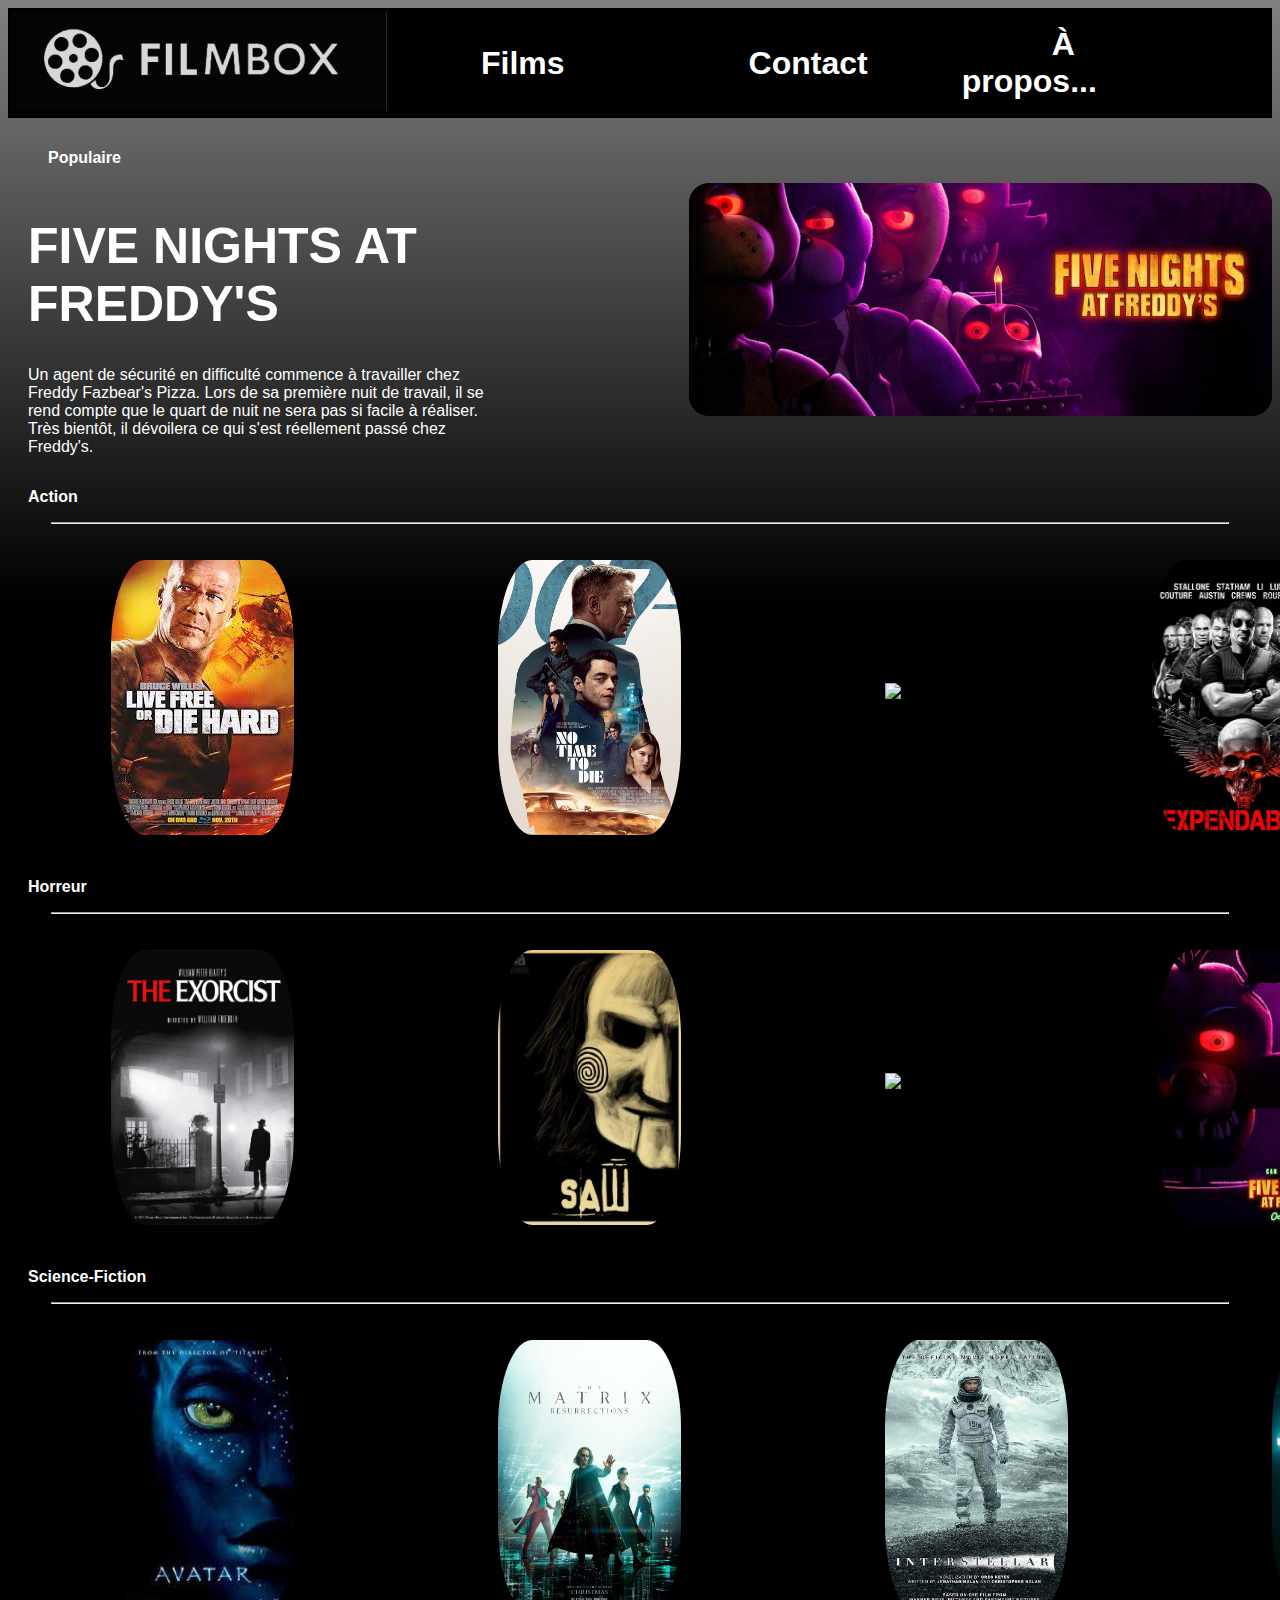
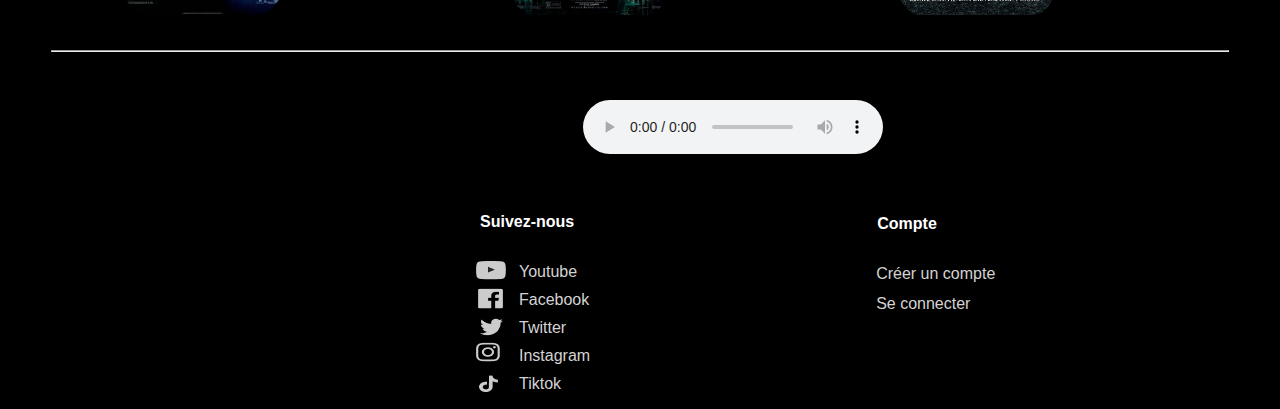
==== commit 966c399d: "Espacement Film" ====
--- a/index.html
+++ b/index.html
@@ -61,7 +61,7 @@
         <p class="title">Horreur</p>
         <hr class="ligne-horz">
 
-        <table>
+        <table class="film-img">
             <tr>
                 <th><img src="images/TheExorcist.png" height="275" width="183" alt="TheExorcist" class="image"></th>
                 <th><img src="images/Saw.png" height="275" width="183" alt="Saw" class="image"></th>
@@ -75,7 +75,7 @@
         <p class="title">Science-Fiction</p>
         <hr class="ligne-horz">
 
-        <table>
+        <table class="film-img">
             <tr>
                 <th><img src="images/Avatar.png" height="275" width="183" alt="Avatar" class="image"></th>
                 <th><img src="images/Matrix.png" height="275" width="183" alt="Matrix" class="image"></th>
--- a/style.css
+++ b/style.css
@@ -4,9 +4,7 @@
 }
 
 /*logo filmbox*/
-#logo {
-    
-}
+#logo {}
 
 .head {
     background-color: black;
@@ -20,9 +18,15 @@
     font-family: 'Inter', sans-serif;
     font-size: 32px;
     font-weight: 700;
+
     text-decoration-color: #FFF;
     background-color: transparent;
     text-decoration: none;
+    text-decoration-color: #FFF;
+
+    background-color: transparent;
+    text-decoration: none;
+
 }
 
 /*DA, nom, et role*/
@@ -97,10 +101,12 @@
 }
 
 .image {
-    border-radius: 75px;
+    border-radius: 35%;
     padding: 55px;
     padding-bottom: 20px;
     padding-top: 25px;
+    padding-left: 100px;
+    padding-right: 100px;
 }
 
 /*ligne separe categorie*/
@@ -349,5 +355,6 @@
 .film-img {
     display: flex;
     flex-wrap: nowrap;
-    justify-content: center;
+    justify-content: space-around;
+    
 }